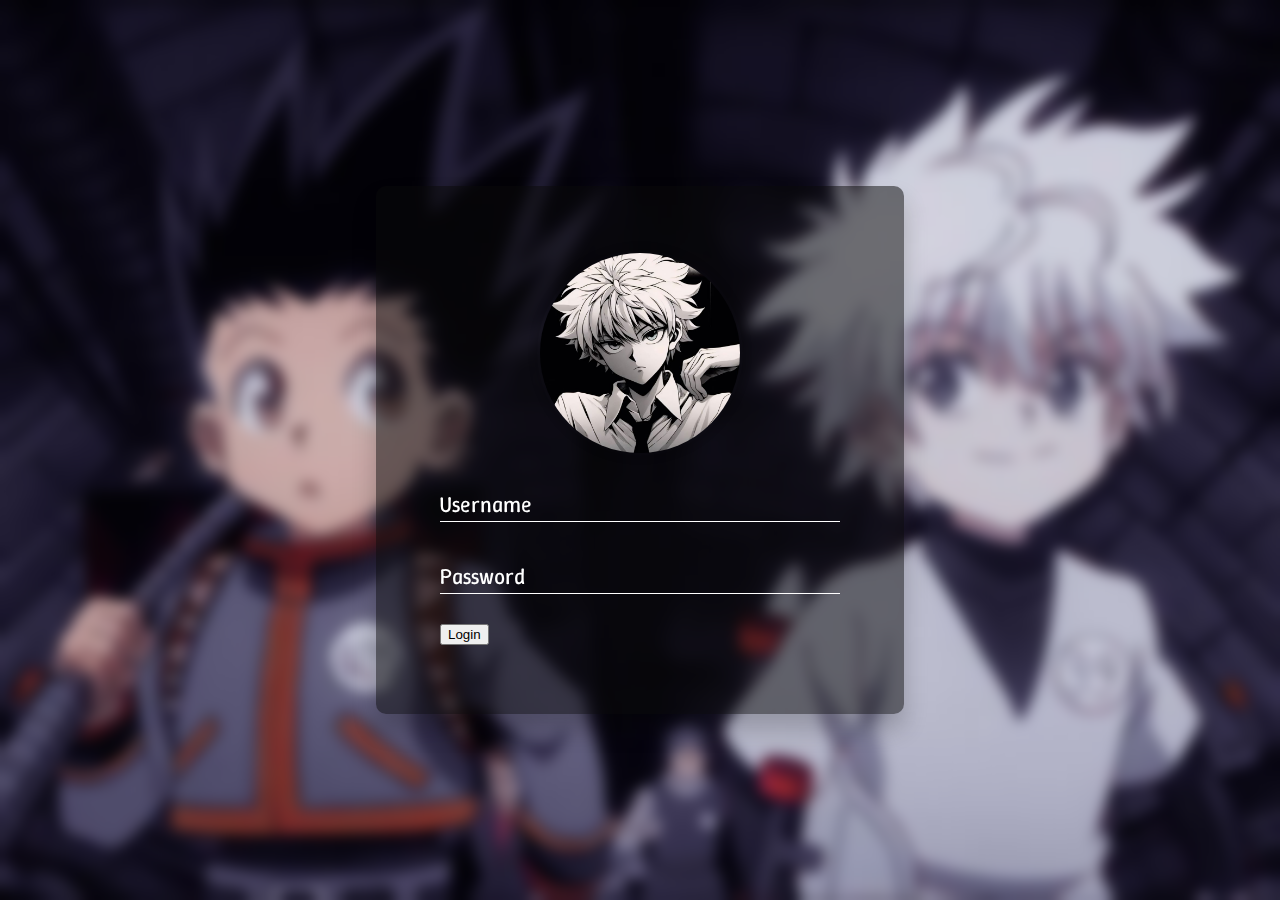
==== index.html @ d018fb28 "start graphql" ====
<!DOCTYPE html>
<html lang="en">
<head>
    <meta charset="UTF-8">
    <meta name="viewport" content="width=device-width, initial-scale=1.0">
    <link rel="stylesheet" href="style.css">
    <title>Graghql</title>
</head>
<body>

<div class="login-box">
    <div class="img-style">
      <img src="profile.jpg" class="img">
    </div>
    <form>
      <div class="user-box">
        <input type="text" name="" required="">
        <label>Username</label>
      </div>
      <div class="user-box">
        <input type="password" name="" required="">
        <label>Password</label>
      </div>
      <div class="login-submit">
        <button>Login</button>
      </div>
    </form>
  </div>

</body>
</html>
---- style.css ----
@import url('https://fonts.googleapis.com/css2?family=Winky+Sans:ital,wght@0,300..900;1,300..900&display=swap');

body {
    margin: 0;
    padding: 0;
    display: flex;
    justify-content: center;
    align-items: center;
    min-height: 100vh;
    font-family: Arial, sans-serif;
    background-image: url('hunterxhunter2.jpg');
    background-size: cover;
    background-position: center;
    position: relative;
}

body::before {
    content: "";
    position: absolute;
    top: 0;
    left: 0;
    width: 100%;
    height: 100%;
    background: rgba(255, 255, 255, 0);
    backdrop-filter: blur(7px);
    z-index: -1;
}

.login-box {
    width: 400px;
    height: 400px;
    padding: 5%;
    background: rgba(10, 10, 10, 0.514);
    border-radius: 10px;
    box-shadow: 0 15px 25px rgba(0,0,0,0.2);
    z-index: 1;
    transition: all 0.3s ease;
}

.login-box:hover {
    transform: translateY(-10px);
    box-shadow: 0 20px 30px rgba(0,0,0,0.3);
    background: rgba(0, 0, 0, 0.658);
}

.img-style {
    text-align: center;
    margin-bottom: 20px;
}

.img {
    width: 200px;
    height: 200px;
    border-radius: 50%;
    object-fit: cover;
    border: 3px solid rgba(235, 217, 217, 0);
    box-shadow: 0 0 10px rgba(0,0,0,0.2);
    transition: all 0.3s ease;
}

.img:hover {
    transform: scale(1.1);
    box-shadow: 0 0 30px rgba(192, 86, 86, 0.5);
}

.login-box .user-box {
    position: relative;
}

.login-box .user-box input {
    width: 100%;
    padding: 10px 0;
    font-size: 18px;
    color: #fff;
    margin-bottom: 30px;
    border: none;
    border-bottom: 1px solid #fff;
    outline: none;
    background: transparent;
}

.login-box .user-box label {
    font-family: "Winky Sans", sans-serif;
    position: absolute;
    /* top: 0; */
    left: 0;
    padding: 10px 0;
    font-size: 22px;
    color: #fff;
    pointer-events: none;
    transition: .5s;
}

.login-box .user-box input:focus~label,
.login-box .user-box input:valid~label {
    top: -35px;
    left: 0;
    color: #7a4e43;
    font-size: 20px;
}

.login-box form a {
    position: relative;
    display: inline-block;
    padding: 10px 20px;
    font-size: 16px;
    text-decoration: none;
    text-transform: uppercase;
    overflow: hidden;
    transition: .5s;
    margin-top: 40px;
    letter-spacing: 4px
}
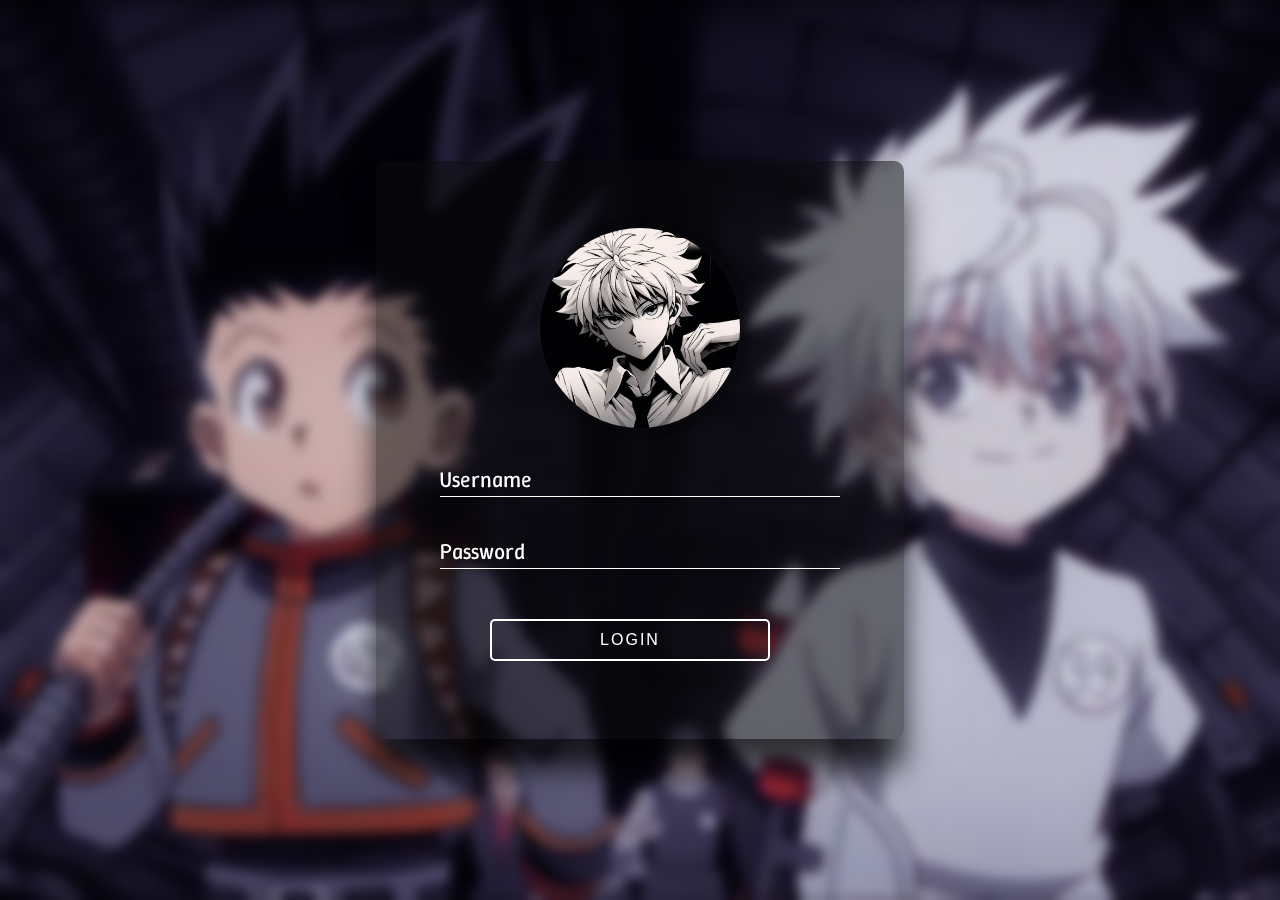
==== commit afe3a69b: "start fix js" ====
--- a/index.html
+++ b/index.html
@@ -4,7 +4,7 @@
     <meta charset="UTF-8">
     <meta name="viewport" content="width=device-width, initial-scale=1.0">
     <link rel="stylesheet" href="style.css">
-    <title>Graghql</title>
+    <title>GraphQL</title>
 </head>
 <body>
 
@@ -12,20 +12,22 @@
     <div class="img-style">
       <img src="profile.jpg" class="img">
     </div>
-    <form>
+    <form id="login-form">
+      <div id="error-message" class="error-message" style="display: none;"></div>
       <div class="user-box">
-        <input type="text" name="" required="">
+        <input type="text" required id="username-input">
         <label>Username</label>
       </div>
       <div class="user-box">
-        <input type="password" name="" required="">
+        <input type="password" required id="password">
         <label>Password</label>
       </div>
       <div class="login-submit">
-        <button>Login</button>
+        <button type="submit" id="login-button">Login</button>
       </div>
     </form>
-  </div>
+</div>
 
+<script src="auth.js"></script>
 </body>
 </html>--- a/style.css
+++ b/style.css
@@ -22,24 +22,24 @@
     width: 100%;
     height: 100%;
     background: rgba(255, 255, 255, 0);
-    backdrop-filter: blur(7px);
+    backdrop-filter: blur(6px);
     z-index: -1;
 }
 
 .login-box {
     width: 400px;
-    height: 400px;
+    height: 450px;
     padding: 5%;
-    background: rgba(10, 10, 10, 0.514);
+    background: rgba(10, 10, 10, 0.5);
     border-radius: 10px;
-    box-shadow: 0 15px 25px rgba(0,0,0,0.2);
+    box-shadow: 0 30px 30px rgba(0, 0, 0, 0.747);
     z-index: 1;
     transition: all 0.3s ease;
 }
 
 .login-box:hover {
     transform: translateY(-10px);
-    box-shadow: 0 20px 30px rgba(0,0,0,0.3);
+    box-shadow: 0 20px 30px rgba(8, 4, 4, 0.3);
     background: rgba(0, 0, 0, 0.658);
 }
 
@@ -110,4 +110,35 @@
     transition: .5s;
     margin-top: 40px;
     letter-spacing: 4px
+}
+
+.login-box form button {
+    position: relative;
+    display: inline-block;
+    padding: 10px 20px;
+    color: rgb(255, 255, 255);
+    font-size: 16px;
+    text-transform: uppercase;
+    letter-spacing: 2px;
+    text-decoration: none;
+    overflow: hidden;
+    transition: 0.5s;
+    margin-top: 20px;
+    margin-left: 50px;
+    background: transparent;
+    border: 2px solid white;
+    border-radius: 5px;
+    cursor: pointer;
+    width: 70%;
+}
+
+.login-box form button:hover {
+    background: rgba(216, 137, 137, 0.452);
+    color: rgb(248, 245, 245);
+    box-shadow: 0 0 10px rgba(255, 255, 255, 0.5);
+    transform: translateY(-5px);
+}
+
+.login-box form button:active {
+    transform: translateY(0);
 }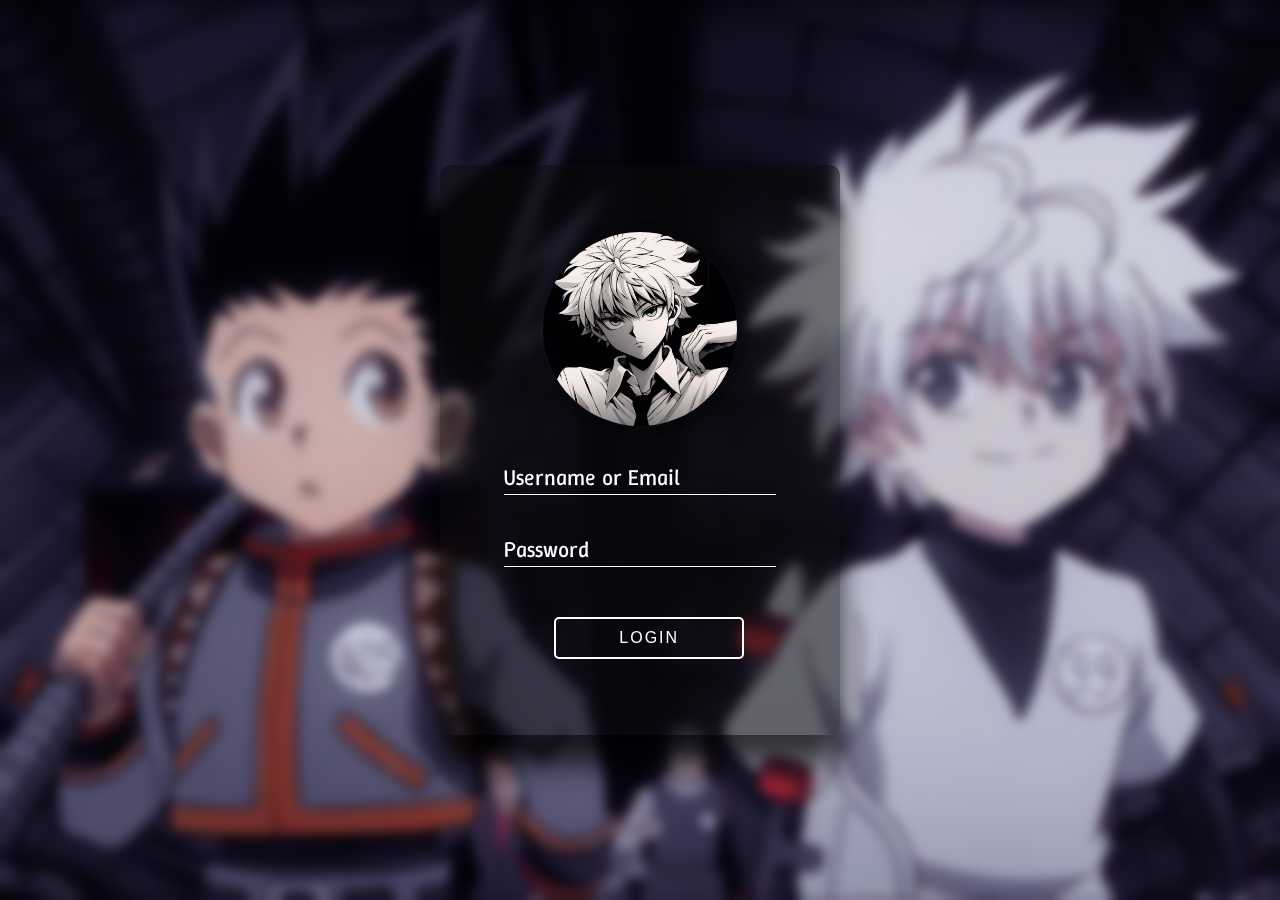
==== commit ee019fa9: "finish graph hmdolilah" ====
--- a/index.html
+++ b/index.html
@@ -1,33 +1,18 @@
 <!DOCTYPE html>
 <html lang="en">
+
 <head>
-    <meta charset="UTF-8">
-    <meta name="viewport" content="width=device-width, initial-scale=1.0">
-    <link rel="stylesheet" href="style.css">
-    <title>GraphQL</title>
+  <meta charset="UTF-8">
+  <meta name="viewport" content="width=device-width, initial-scale=1.0">
+  <link rel="stylesheet" href="styles/style.css">
+  <link rel="stylesheet" href="styles/profile-style.css">
+  <link rel="icon" href="imgs/logoGraph.png" type="image/png">
+  <title>GraphQL</title>
 </head>
+
 <body>
+  <script type="module" src="./scripts/auth.js"></script>
+  <script type="module" src="./scripts/profileApi.js"></script>
+</body>
 
-<div class="login-box">
-    <div class="img-style">
-      <img src="profile.jpg" class="img">
-    </div>
-    <form id="login-form">
-      <div id="error-message" class="error-message" style="display: none;"></div>
-      <div class="user-box">
-        <input type="text" required id="username-input">
-        <label>Username</label>
-      </div>
-      <div class="user-box">
-        <input type="password" required id="password">
-        <label>Password</label>
-      </div>
-      <div class="login-submit">
-        <button type="submit" id="login-button">Login</button>
-      </div>
-    </form>
-</div>
-
-<script src="auth.js"></script>
-</body>
 </html>--- a/styles/style.css
+++ b/styles/style.css
@@ -0,0 +1,141 @@
+@import url('https://fonts.googleapis.com/css2?family=Winky+Sans:ital,wght@0,300..900;1,300..900&display=swap');
+
+.index {
+    margin: 0;
+    padding: 0;
+    display: flex;
+    justify-content: center;
+    align-items: center;
+    min-height: 100vh;
+    font-family: Arial, sans-serif;
+    background-image: url('../imgs/hunterxhunter2.jpg');
+    background-size: cover;
+    background-position: center;
+    position: relative;
+}
+
+.index::before {
+    content: "";
+    position: absolute;
+    width: 100%;
+    height: 100%;
+    background: rgba(255, 255, 255, 0);
+    backdrop-filter: blur(6px);
+}
+
+.login-box {
+    width: 400px;
+    height: 570px;
+    padding: 5%;
+    background: rgba(10, 10, 10, 0.5);
+    border-radius: 10px;
+    box-shadow: 0 30px 30px rgba(0, 0, 0, 0.747);
+    z-index: 1;
+    transition: all 0.3s ease;
+}
+
+.login-box:hover {
+    transform: translateY(-10px);
+    box-shadow: 0 20px 30px rgba(8, 4, 4, 0.3);
+    background: rgba(0, 0, 0, 0.658);
+}
+
+.img-style {
+    text-align: center;
+    margin-bottom: 20px;
+}
+
+.img {
+    width: 200px;
+    height: 200px;
+    border-radius: 50%;
+    object-fit: cover;
+    border: 3px solid rgba(235, 217, 217, 0);
+    box-shadow: 0 0 10px rgba(0,0,0,0.2);
+    transition: all 0.3s ease;
+}
+
+.img:hover {
+    transform: scale(1.1);
+    box-shadow: 0 0 30px rgba(192, 86, 86, 0.5);
+}
+
+.login-box .user-box {
+    position: relative;
+}
+
+.login-box .user-box input {
+    width: 100%;
+    padding: 10px 0;
+    font-size: 18px;
+    color: #fff;
+    margin-bottom: 30px;
+    border: none;
+    border-bottom: 1px solid #fff;
+    outline: none;
+    background: transparent;
+}
+
+.login-box .user-box label {
+    font-family: "Winky Sans", sans-serif;
+    position: absolute;
+    left: 0;
+    padding: 10px 0;
+    font-size: 22px;
+    color: #fff;
+    pointer-events: none;
+    transition: .5s;
+}
+
+.login-box .user-box input:focus~label,
+.login-box .user-box input:valid~label {
+    top: -35px;
+    left: 0;
+    color: #7a4e43;
+    font-size: 20px;
+}
+
+.login-box form a {
+    position: relative;
+    display: inline-block;
+    padding: 10px 20px;
+    font-size: 16px;
+    text-decoration: none;
+    text-transform: uppercase;
+    overflow: hidden;
+    transition: .5s;
+    margin-top: 40px;
+    letter-spacing: 4px
+    
+}
+
+.login-box form button {
+    position: relative;
+    display: inline-block;
+    padding: 10px 20px;
+    color: rgb(255, 255, 255);
+    font-size: 16px;
+    text-transform: uppercase;
+    letter-spacing: 2px;
+    text-decoration: none;
+    overflow: hidden;
+    transition: 0.5s;
+    margin-top: 20px;
+    margin-left: 50px;
+    background: transparent;
+    border: 2px solid white;
+    border-radius: 5px;
+    cursor: pointer;
+    width: 70%;
+}
+
+.login-box form button:hover {
+    background: rgba(216, 137, 137, 0.452);
+    color: rgb(248, 245, 245);
+    box-shadow: 0 0 10px rgba(255, 255, 255, 0.5);
+    transform: translateY(-5px);
+}
+
+.login-box form button:active {
+    transform: translateY(0);
+}--- a/styles/profile-style.css
+++ b/styles/profile-style.css
@@ -0,0 +1,280 @@
+ * {
+     margin: 0;
+     padding: 0;
+     box-sizing: border-box;
+ }
+
+ .profile {
+     min-height: 100vh;
+     background-image: url('../imgs/hunterxhunter2.jpg');
+     background-size: cover;
+     background-position: center;
+     position: relative;
+     background-attachment: fixed;
+ }
+
+ .profile::before {
+     content: "";
+     position: absolute;
+     top: 0;
+     left: 0;
+     width: 100%;
+     height: 100%;
+     backdrop-filter: blur(7px);
+ }
+
+ .header {
+     display: flex;
+     justify-content: space-between;
+     align-items: center;
+     position: absolute;
+     width: 100%;
+     height: 150px;
+     padding: 0 20px;
+     z-index: 0;
+ }
+
+ #header-img {
+     width: 120px;
+     height: 120px;
+     border-radius: 50%;
+     object-fit: cover;
+ }
+
+ #style-name {
+     font-family: Georgia, 'Times New Roman', Times, serif;
+     color: #5287a3;
+     font-size: 40px;
+     margin-left: 12px;
+ }
+
+ .profile-header {
+     display: flex;
+     align-items: center;
+ }
+
+ #logout-button {
+     padding: 6px 14px;
+     background-color: #f8f8f896;
+     border-radius: 8px;
+     cursor: pointer;
+     font-size: 18px;
+     transition: all 0.5s ease;
+ }
+
+ #logout-button:hover {
+     transform: translateY(-3px);
+     box-shadow: 0 20px 30px rgba(8, 4, 4, 0.3);
+     background: rgba(0, 0, 0, 0.473);
+     color: #ded6d694;
+ }
+
+ .container {
+     display: flex;
+     grid-template-columns: 1fr 1fr;
+     gap: 20px;
+     padding: 15% 7%;
+ }
+
+ .profile-section {
+     width: 100%;
+     background-color: rgba(0, 0, 0, 0.466);
+     border-radius: 8px;
+     padding: 20px;
+     position: relative;
+     overflow: hidden;
+     height: 420px;
+     box-shadow: 0 2px 15px rgba(0, 0, 0, 0.747);
+     transition: transform 0.3s ease, box-shadow 0.3s ease;
+     cursor: pointer;
+ }
+
+ .profile-section:hover {
+     transform: translateY(-6px);
+     background-color: #000000bb;
+     box-shadow: 0 15px 15px rgba(0, 0, 0, 0.587);
+ }
+
+ .profile-section h2 {
+     margin-top: 2%;
+     width: 50%;
+     text-align: center;
+     border-radius: 20px;
+     margin-left: 25%;
+     color: #5287a3;
+     padding-bottom: 10px;
+     box-shadow: 7px 7px 17px #25809c8c;
+ }
+
+ .content_about {
+     color: white;
+     font-family: 'Courier New', Courier, monospace;
+     margin-left: 10%;
+     margin-top: 10%;
+ }
+
+ p {
+     margin-top: 3%;
+     font-size: larger;
+ }
+
+ .svg {
+     margin-top: 10%;
+     margin-left: 10%;
+ }
+
+ .svg2 {
+     margin-top: 8%;
+ }
+
+ /* Media queries for responsiveness */
+
+ @media (min-width: 1899px) and (max-width: 2961px) {
+    .profile-section {
+        height: 70%;
+        font-size: 15px;
+    }
+    #style-name {
+        font-size: 40px;
+    }
+    #logout-button {
+        padding: 9px 18px;
+        font-size: 20px;
+    }
+    #header-img {
+        width: 110px;
+        height: 110px;
+    }
+    .svg {
+        margin-left: 20%;
+    }
+    
+ }
+
+ @media (min-width: 815px) and (max-width: 1899px) {
+    .svg {
+        margin-left: 12%;
+    }
+    #style-name {
+        font-size: 55px;
+    }
+    #header-img {
+        width: 100px;
+        height: 100px;
+    }
+    #logout-button {
+        padding: 8px 18px;
+        font-size: 20px;
+    }
+    .container{
+        grid-template-columns: 1fr;
+        display: grid;
+        padding: 15%;
+        gap: 1px;
+        margin-left: 12%;
+    }
+    .profile-section {
+        margin-top: 15%;
+        font-size: 20px;
+        height: 90%;
+        width: 90%;
+    }
+}
+@media (min-width: 540px) and (max-width: 814px) {
+    .svg {
+        margin-left: 5%;
+    }
+    #style-name {
+        font-size: 35px;
+    }
+    #header-img {
+        width: 77px;
+        height: 77px;
+    }
+    #logout-button {
+        padding: 7px 15px;
+        font-size: 16px;
+    }
+    .container{
+        grid-template-columns: 1fr;
+        display: grid;
+        padding: 15%;
+        margin-right: 9%;
+    }
+    .profile-section {
+        margin-top: 17%;
+        font-size: 16px;
+        height: 90%;
+        width: 120%;
+    }
+    P {
+        font-size: 14px;
+    }
+}
+
+@media (min-width: 425px) and (max-width: 540px) {
+    .svg {
+        margin-left: 1%;
+        display: block;
+    }
+    #style-name {
+        font-size: 30px;
+    }
+    #header-img {
+        width: 55px;
+        height: 55px;
+    }
+    #logout-button {
+        padding: 4px 10px;
+        font-size: 14px;
+    }
+    .container{
+        grid-template-columns: 1fr;
+        display: grid;
+        padding: 15%;
+        gap: 5px;
+        margin-right: 9%;
+    }
+    .profile-section {
+        margin-top: 36%;
+        font-size: 12px;
+        height: 90%;
+        width: 120%;
+    }
+    p {
+        font-size: 10PX;
+    }
+}
+
+@media (min-width: 250px) and (max-width: 424px) {
+    .svg {
+        margin-left: 1%;
+        display: block;
+    }
+    #style-name {
+        font-size: 27px;
+    }
+    #header-img {
+        width: 55px;
+        height: 55px;
+    }
+    #logout-button {
+        padding: 2px 7px;
+        font-size: 10px;
+    }
+    .container{
+        grid-template-columns: 1fr;
+        display: grid;
+        padding: 15%;
+        margin-right: 9%;
+    }
+    .profile-section {
+        margin-top: 45%;
+        font-size: 10px;
+        height: 70%;
+        width: 120%;
+    }
+    p {
+        font-size: 10PX;
+    }
+}